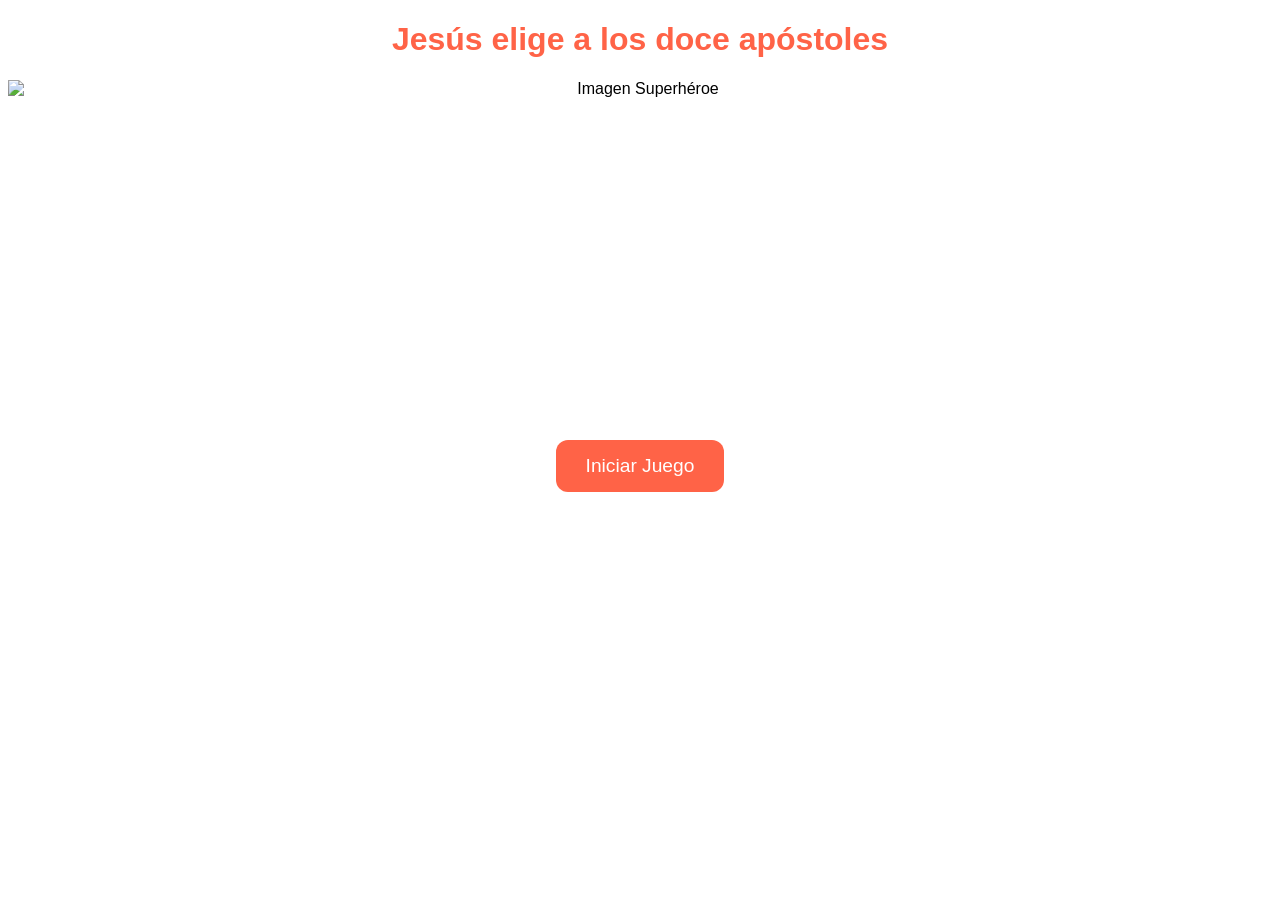
==== index.html @ 4627c61e "first commit" ====
<!DOCTYPE html>
<html lang="es">

<head>
    <meta charset="UTF-8">
    <meta name="viewport" content="width=device-width, initial-scale=1.0">
    <title>Jesús elige a los doce apóstoles</title>
    <link rel="stylesheet" href="styles.css">
</head>

<body>
    <h1>Jesús elige a los doce apóstoles</h1>
    <img src="Imagenes/jesus 1.jpg" alt="Imagen Superhéroe" id="superheroeImagen">
    <div id="addChildSection" class="container">
        <button class="button" onclick="startGame()">Iniciar Juego</button>
    </div>

    <div id="gameSection" class="container" style="display: none;">
        <div id="cardsContainer" class="cards-container"></div>
    </div>

    <!-- Modal para verificar la respuesta -->
    <div id="modal" class="modal">
        <div class="modal-content">
            <img id="modalImage" src="" alt="Objeto" class="modal-img">
            <div class="input-section">
                <label for="guessInput">¿Qué nombre tiene esto?</label>
                <input type="text" id="guessInput" placeholder="Escribe aquí...">
            </div>
            <button class="check-button" onclick="checkAnswer()">Revisar</button>
        </div>
    </div>

    <!-- Modal para mostrar el resultado de la respuesta -->
    <div id="resultModal" class="modal">
        <div class="modal-content">
            <p id="resultMessage"></p>
            <button class="check-button" id="retryButton" onclick="retry()">Intentar de nuevo</button>
        </div>
    </div>

    <script src="script1.js"></script>
</body>

</html>
---- styles.css ----
body {
    font-family: 'Comic Sans MS', sans-serif;
    text-align: center;
    background-color: white;
}

h1 {
    color: #ff6347;
    opacity: 0;
    animation: fadeIn 1s forwards, shake 0.5s 1s;
}

@keyframes fadeIn {
    to {
        opacity: 1;
    }
}

@keyframes shake {
    0% {
        transform: translate(1px, 1px);
    }

    25% {
        transform: translate(-1px, -2px);
    }

    50% {
        transform: translate(-3px, 0px);
    }

    75% {
        transform: translate(3px, 2px);
    }

    100% {
        transform: translate(0px, 0px);
    }
}

.container {
    margin-top: 50px;
}

.button {
    background-color: #ff6347;
    color: white;
    padding: 15px 30px;
    margin: 10px;
    border: none;
    cursor: pointer;
    font-size: 1.2em;
    border-radius: 12px;
    transition: background-color 0.3s, transform 0.3s;
}

.button:hover {
    background-color: #ff4500;
    transform: translateY(-3px) rotate(3deg);
}

.bounce {
    animation: bounce 1s infinite;
}

@keyframes bounce {

    0%,
    100% {
        transform: translateY(0);
    }

    50% {
        transform: translateY(-10px);
    }
}

.cards-container {
    display: flex;
    flex-direction: column;
    align-items: center;
    margin-top: 20px;
}

.card-row {
    display: flex;
    justify-content: center;
    margin: 10px 0;
}

.card {
    background-color: white;
    width: 100px;
    height: 100px;
    margin: 5px;
    cursor: pointer;
    border-radius: 2px;
    background-size: cover;
    transition: transform 0.3s, opacity 0.3s;
    display: flex;
    justify-content: center;
    align-items: center;
    border: 2px solid #ff6347;
    opacity: 0;
    animation: fadeInCard 0.5s forwards;
}

@keyframes fadeInCard {
    to {
        opacity: 1;
    }
}

.card:hover {
    transform: scale(1.1) rotate(10deg);
}

.letter {
    font-size: 3em;
    color: #ff6347;
    display: flex;
    justify-content: center;
    align-items: center;
    height: 100%;
    animation: letterBounce 0.5s infinite;
}

@keyframes letterBounce {

    0%,
    100% {
        transform: translateY(0);
    }

    50% {
        transform: translateY(-5px);
    }
}

.modal {
    display: none;
    position: fixed;
    z-index: 1;
    left: 0;
    top: 0;
    width: 100%;
    height: 100%;
    background-color: rgba(0, 0, 0, 0.4);
    justify-content: center;
    align-items: center;
}

.modal-content {
    background-color: white;
    padding: 20px;
    border-radius: 12px;
    text-align: center;
    width: 400px;
    transform: translateY(-30px);
    opacity: 0;
    animation: slideIn 0.5s forwards;
}

@keyframes slideIn {
    to {
        transform: translateY(0);
        opacity: 1;
    }
}

.modal-img {
    width: 200px;
    height: auto;
    margin-bottom: 20px;
    animation: zoomIn 0.5s forwards;
}

@keyframes zoomIn {
    0% {
        transform: scale(0);
    }

    100% {
        transform: scale(1);
    }
}

.input-section {
    margin-bottom: 15px;
}

#guessInput {
    padding: 10px;
    width: 80%;
    font-size: 1.2em;
    margin-top: 10px;
    animation: fadeInInput 0.5s forwards;
}

@keyframes fadeInInput {
    0% {
        opacity: 0;
        transform: translateY(-10px);
    }

    100% {
        opacity: 1;
        transform: translateY(0);
    }
}

.check-button {
    background-color: #ff6347;
    color: white;
    padding: 10px 20px;
    font-size: 1.2em;
    border-radius: 12px;
    cursor: pointer;
    border: none;
}

#superheroeImagen {
    display: block;
    margin: 0 auto;
    height: 300px;
    width: auto;
    animation: zoomIn 0.5s forwards;
}

@keyframes zoomIn {
    0% {
        transform: scale(0);
    }

    100% {
        transform: scale(1);
    }
}

/* Este estilo puede reutilizarse para el nuevo modal */
.result-modal-content {
    background-color: white;
    padding: 20px;
    border-radius: 12px;
    text-align: center;
    width: 400px;
}
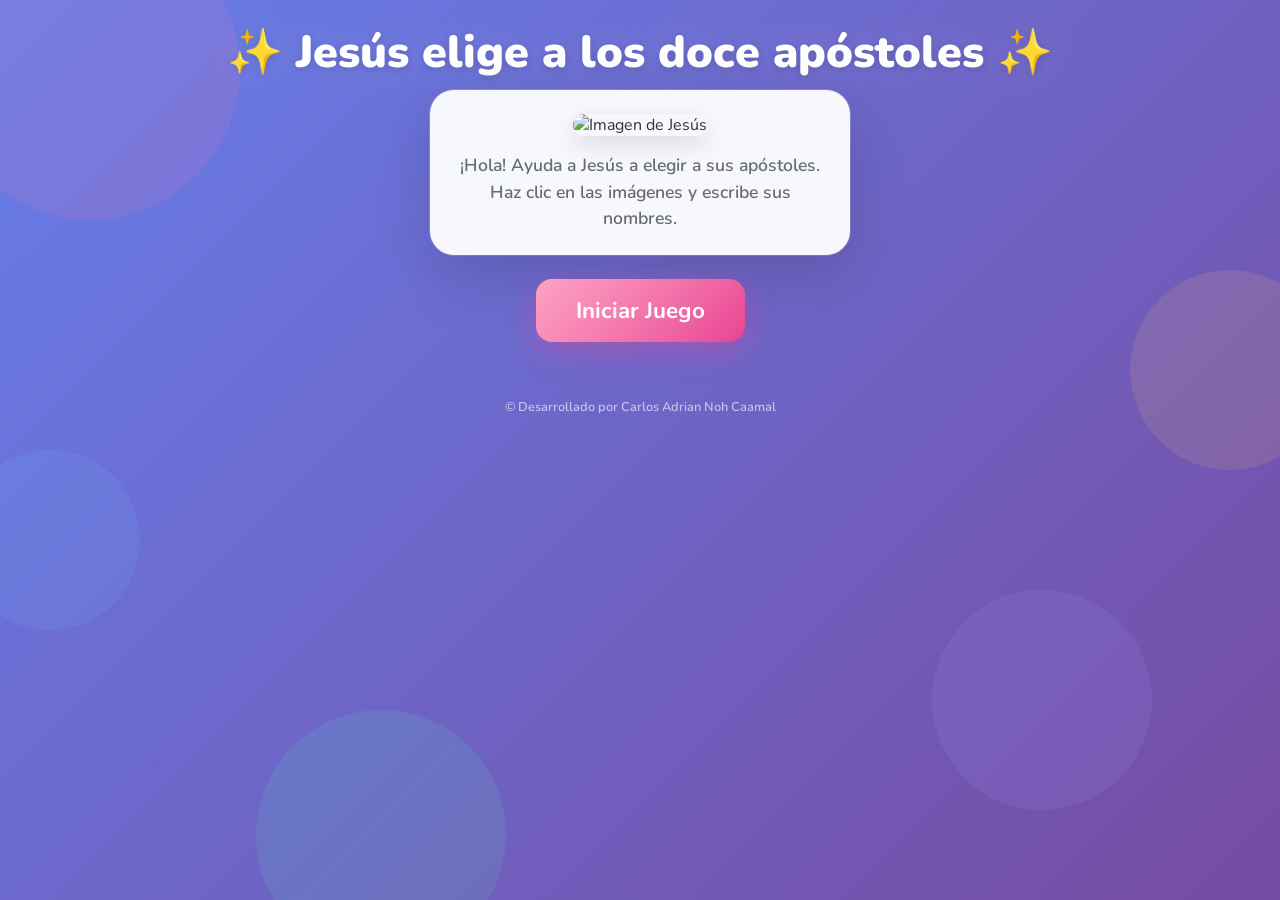
==== commit 3a8fc469: "Añade funcionalidad interactiva al juego y mejora la interfaz de usuario con animaciones y estilos. " ====
--- a/index.html
+++ b/index.html
@@ -4,42 +4,112 @@
 <head>
     <meta charset="UTF-8">
     <meta name="viewport" content="width=device-width, initial-scale=1.0">
+    <meta name="description" content="Juego interactivo para niños: Jesús elige a los doce apóstoles">
+    <meta name="theme-color" content="#6C63FF">
     <title>Jesús elige a los doce apóstoles</title>
+    <link rel="icon" href="Imagenes/icon.png" type="image/png">
+    <link rel="preconnect" href="https://fonts.googleapis.com">
+    <link rel="preconnect" href="https://fonts.gstatic.com" crossorigin>
+    <link href="https://fonts.googleapis.com/css2?family=Nunito:wght@400;600;700;800;900&display=swap" rel="stylesheet">
     <link rel="stylesheet" href="styles.css">
 </head>
 
 <body>
-    <h1>Jesús elige a los doce apóstoles</h1>
-    <img src="Imagenes/jesus 1.jpg" alt="Imagen Superhéroe" id="superheroeImagen">
-    <div id="addChildSection" class="container">
-        <button class="button" onclick="startGame()">Iniciar Juego</button>
+    <div class="bg-shapes" aria-hidden="true">
+        <div class="shape shape-1"></div>
+        <div class="shape shape-2"></div>
+        <div class="shape shape-3"></div>
+        <div class="shape shape-4"></div>
+        <div class="shape shape-5"></div>
     </div>
 
-    <div id="gameSection" class="container" style="display: none;">
-        <div id="cardsContainer" class="cards-container"></div>
-    </div>
+    <canvas id="confetti-canvas" aria-hidden="true"></canvas>
 
-    <!-- Modal para verificar la respuesta -->
-    <div id="modal" class="modal">
+    <header class="header">
+        <h1 class="title">
+            <span class="title-icon" aria-hidden="true">&#x2728;</span>
+            Jesús elige a los doce apóstoles
+            <span class="title-icon" aria-hidden="true">&#x2728;</span>
+        </h1>
+    </header>
+
+    <main>
+        <section id="introSection" class="intro-section">
+            <div class="hero-card">
+                <img src="Imagenes/jesus 1.jpg" alt="Imagen de Jesús" class="hero-image" id="superheroeImagen">
+                <p class="hero-text">¡Hola! Ayuda a Jesús a elegir a sus apóstoles. Haz clic en las imágenes y escribe sus nombres.</p>
+            </div>
+            <div class="score-board" id="scoreBoard" style="display: none;">
+                <div class="score-item">
+                    <span class="score-label">Puntos</span>
+                    <span class="score-value" id="scoreValue">0</span>
+                </div>
+                <div class="score-item">
+                    <span class="score-label">Acertadas</span>
+                    <span class="score-value" id="correctCount">0</span>
+                </div>
+            </div>
+            <button class="btn btn-start" id="startBtn" onclick="startGame()" aria-label="Iniciar juego">
+                Iniciar Juego
+            </button>
+        </section>
+
+        <section id="gameSection" class="game-section" style="display: none;">
+            <div class="game-header">
+                <button class="btn btn-back" id="backBtn" onclick="goHome()" aria-label="Volver al inicio">
+                    <span aria-hidden="true">&#x2190;</span> Inicio
+                </button>
+                <div class="score-inline">
+                    <span class="score-label-sm">Puntos:</span>
+                    <span class="score-value-sm" id="scoreValueGame">0</span>
+                </div>
+            </div>
+            <div id="cardsContainer" class="cards-container"></div>
+        </section>
+    </main>
+
+    <div id="modal" class="modal" role="dialog" aria-modal="true" aria-labelledby="modalTitle">
+        <div class="modal-backdrop" onclick="closeModal()"></div>
         <div class="modal-content">
-            <img id="modalImage" src="" alt="Objeto" class="modal-img">
+            <button class="modal-close" onclick="closeModal()" aria-label="Cerrar">&times;</button>
+            <h2 id="modalTitle" class="modal-title">¿Qué nombre tiene esto?</h2>
+            <div class="modal-image-wrapper">
+                <img id="modalImage" src="" alt="Objeto" class="modal-img">
+            </div>
             <div class="input-section">
-                <label for="guessInput">¿Qué nombre tiene esto?</label>
-                <input type="text" id="guessInput" placeholder="Escribe aquí...">
+                <label for="guessInput" class="input-label">Escribe el nombre:</label>
+                <input type="text" id="guessInput" class="guess-input" placeholder="Escribe aquí..."
+                    autocomplete="off" maxlength="50" aria-describedby="inputHint">
+                <span id="inputHint" class="input-hint">Presiona Enter o toca el botón</span>
             </div>
-            <button class="check-button" onclick="checkAnswer()">Revisar</button>
+            <button class="btn btn-check" id="checkBtn" onclick="checkAnswer()">
+                Revisar
+            </button>
         </div>
     </div>
 
-    <!-- Modal para mostrar el resultado de la respuesta -->
-    <div id="resultModal" class="modal">
-        <div class="modal-content">
-            <p id="resultMessage"></p>
-            <button class="check-button" id="retryButton" onclick="retry()">Intentar de nuevo</button>
+    <div id="resultModal" class="modal" role="dialog" aria-modal="true" aria-labelledby="resultTitle">
+        <div class="modal-backdrop" onclick="closeResult()"></div>
+        <div class="modal-content modal-result">
+            <div id="resultEmoji" class="result-emoji" aria-hidden="true"></div>
+            <h2 id="resultTitle" class="result-title"></h2>
+            <p id="resultMessage" class="result-message"></p>
+            <div class="result-buttons">
+                <button class="btn btn-retry" onclick="retry()">
+                    Seguir
+                </button>
+                <button class="btn btn-home" onclick="goHome(); closeResult();">
+                    Inicio
+                </button>
+            </div>
         </div>
     </div>
 
-    <script src="script1.js"></script>
+    <footer class="footer">
+        <p>&copy; Desarrollado por Carlos Adrian Noh Caamal</p>
+    </footer>
+
+    <script src="scripts.js"></script>
 </body>
 
-</html>+</html>
--- a/styles.css
+++ b/styles.css
@@ -1,247 +1,1033 @@
+/* =============================================
+   RESET & BASE
+   ============================================= */
+*,
+*::before,
+*::after {
+    margin: 0;
+    padding: 0;
+    box-sizing: border-box;
+}
+
+html {
+    font-size: 16px;
+    scroll-behavior: smooth;
+}
+
 body {
-    font-family: 'Comic Sans MS', sans-serif;
+    font-family: 'Nunito', 'Comic Sans MS', cursive, sans-serif;
+    min-height: 100vh;
     text-align: center;
-    background-color: white;
-}
-
-h1 {
-    color: #ff6347;
+    background: linear-gradient(135deg, #667eea 0%, #764ba2 100%);
+    color: #2d3436;
+    overflow-x: hidden;
+    position: relative;
+}
+
+/* =============================================
+   ANIMATED BACKGROUND SHAPES
+   ============================================= */
+.bg-shapes {
+    position: fixed;
+    inset: 0;
+    pointer-events: none;
+    z-index: 0;
+    overflow: hidden;
+}
+
+.shape {
+    position: absolute;
+    border-radius: 50%;
+    opacity: 0.12;
+    animation: floatShape 12s ease-in-out infinite;
+}
+
+.shape-1 {
+    width: 300px;
+    height: 300px;
+    background: #fd79a8;
+    top: -80px;
+    left: -60px;
+    animation-delay: 0s;
+}
+
+.shape-2 {
+    width: 200px;
+    height: 200px;
+    background: #fdcb6e;
+    top: 30%;
+    right: -50px;
+    animation-delay: 2s;
+}
+
+.shape-3 {
+    width: 250px;
+    height: 250px;
+    background: #55efc4;
+    bottom: -60px;
+    left: 20%;
+    animation-delay: 4s;
+}
+
+.shape-4 {
+    width: 180px;
+    height: 180px;
+    background: #74b9ff;
+    top: 50%;
+    left: -40px;
+    animation-delay: 6s;
+}
+
+.shape-5 {
+    width: 220px;
+    height: 220px;
+    background: #a29bfe;
+    bottom: 10%;
+    right: 10%;
+    animation-delay: 8s;
+}
+
+@keyframes floatShape {
+    0%, 100% {
+        transform: translateY(0) rotate(0deg) scale(1);
+    }
+    33% {
+        transform: translateY(-30px) rotate(120deg) scale(1.05);
+    }
+    66% {
+        transform: translateY(20px) rotate(240deg) scale(0.95);
+    }
+}
+
+/* =============================================
+   CONFETTI CANVAS
+   ============================================= */
+#confetti-canvas {
+    position: fixed;
+    inset: 0;
+    width: 100%;
+    height: 100%;
+    pointer-events: none;
+    z-index: 9999;
+}
+
+/* =============================================
+   HEADER & TITLE
+   ============================================= */
+.header {
+    position: relative;
+    z-index: 1;
+    padding: 1.5rem 1rem 0.5rem;
+}
+
+.title {
+    font-size: clamp(1.5rem, 5vw, 2.8rem);
+    font-weight: 900;
+    color: #fff;
+    text-shadow:
+        0 2px 10px rgba(0, 0, 0, 0.15),
+        0 0 40px rgba(255, 255, 255, 0.2);
+    animation: titlePop 0.8s cubic-bezier(0.68, -0.55, 0.265, 1.55) forwards;
     opacity: 0;
-    animation: fadeIn 1s forwards, shake 0.5s 1s;
-}
-
-@keyframes fadeIn {
+    line-height: 1.3;
+}
+
+.title-icon {
+    display: inline-block;
+    animation: sparkle 2s ease-in-out infinite;
+}
+
+.title-icon:last-child {
+    animation-delay: 0.5s;
+}
+
+@keyframes titlePop {
+    0% {
+        opacity: 0;
+        transform: scale(0.3) rotate(-10deg);
+    }
+    50% {
+        transform: scale(1.1) rotate(3deg);
+    }
+    100% {
+        opacity: 1;
+        transform: scale(1) rotate(0deg);
+    }
+}
+
+@keyframes sparkle {
+    0%, 100% {
+        transform: scale(1) rotate(0deg);
+    }
+    25% {
+        transform: scale(1.2) rotate(10deg);
+    }
+    75% {
+        transform: scale(0.9) rotate(-5deg);
+    }
+}
+
+/* =============================================
+   MAIN CONTENT
+   ============================================= */
+main {
+    position: relative;
+    z-index: 1;
+    padding: 0 1rem 2rem;
+}
+
+/* =============================================
+   INTRO SECTION
+   ============================================= */
+.intro-section {
+    display: flex;
+    flex-direction: column;
+    align-items: center;
+    gap: 1.5rem;
+    animation: fadeInUp 0.6s ease-out 0.3s both;
+}
+
+@keyframes fadeInUp {
+    from {
+        opacity: 0;
+        transform: translateY(30px);
+    }
     to {
         opacity: 1;
-    }
-}
-
-@keyframes shake {
-    0% {
-        transform: translate(1px, 1px);
-    }
-
-    25% {
-        transform: translate(-1px, -2px);
-    }
-
+        transform: translateY(0);
+    }
+}
+
+.hero-card {
+    background: rgba(255, 255, 255, 0.95);
+    backdrop-filter: blur(10px);
+    border-radius: 1.5rem;
+    padding: 1.5rem;
+    max-width: 420px;
+    width: 100%;
+    box-shadow:
+        0 20px 60px rgba(0, 0, 0, 0.15),
+        0 0 0 1px rgba(255, 255, 255, 0.2);
+    animation: cardFloat 3s ease-in-out infinite;
+}
+
+@keyframes cardFloat {
+    0%, 100% {
+        transform: translateY(0);
+    }
     50% {
-        transform: translate(-3px, 0px);
-    }
-
-    75% {
-        transform: translate(3px, 2px);
-    }
-
-    100% {
-        transform: translate(0px, 0px);
-    }
-}
-
-.container {
-    margin-top: 50px;
-}
-
-.button {
-    background-color: #ff6347;
-    color: white;
-    padding: 15px 30px;
-    margin: 10px;
+        transform: translateY(-8px);
+    }
+}
+
+.hero-image {
+    width: 100%;
+    max-width: 280px;
+    height: auto;
+    border-radius: 1rem;
+    margin-bottom: 1rem;
+    animation: imageReveal 0.8s ease-out 0.5s both;
+    box-shadow: 0 8px 25px rgba(0, 0, 0, 0.12);
+}
+
+@keyframes imageReveal {
+    from {
+        opacity: 0;
+        transform: scale(0.8);
+    }
+    to {
+        opacity: 1;
+        transform: scale(1);
+    }
+}
+
+.hero-text {
+    font-size: 1.1rem;
+    font-weight: 600;
+    color: #636e72;
+    line-height: 1.5;
+}
+
+/* =============================================
+   SCORE BOARD
+   ============================================= */
+.score-board {
+    display: flex;
+    gap: 1.5rem;
+    animation: fadeInUp 0.4s ease-out both;
+}
+
+.score-item {
+    background: rgba(255, 255, 255, 0.9);
+    backdrop-filter: blur(10px);
+    border-radius: 1rem;
+    padding: 0.8rem 1.5rem;
+    min-width: 100px;
+    box-shadow: 0 8px 30px rgba(0, 0, 0, 0.1);
+    display: flex;
+    flex-direction: column;
+    gap: 0.25rem;
+}
+
+.score-label {
+    font-size: 0.8rem;
+    font-weight: 700;
+    text-transform: uppercase;
+    letter-spacing: 0.05em;
+    color: #636e72;
+}
+
+.score-value {
+    font-size: 1.8rem;
+    font-weight: 900;
+    color: #6C63FF;
+    transition: transform 0.3s cubic-bezier(0.68, -0.55, 0.265, 1.55);
+}
+
+.score-value.bump {
+    transform: scale(1.3);
+}
+
+/* =============================================
+   BUTTONS
+   ============================================= */
+.btn {
+    display: inline-flex;
+    align-items: center;
+    justify-content: center;
+    gap: 0.5rem;
     border: none;
     cursor: pointer;
+    font-family: inherit;
+    font-weight: 700;
+    border-radius: 1rem;
+    transition: all 0.3s cubic-bezier(0.68, -0.55, 0.265, 1.55);
+    position: relative;
+    overflow: hidden;
+    -webkit-tap-highlight-color: transparent;
+}
+
+.btn::after {
+    content: '';
+    position: absolute;
+    inset: 0;
+    background: linear-gradient(135deg, rgba(255,255,255,0.3), transparent);
+    pointer-events: none;
+}
+
+.btn:active {
+    transform: scale(0.95);
+}
+
+.btn-icon {
     font-size: 1.2em;
-    border-radius: 12px;
-    transition: background-color 0.3s, transform 0.3s;
-}
-
-.button:hover {
-    background-color: #ff4500;
-    transform: translateY(-3px) rotate(3deg);
-}
-
-.bounce {
-    animation: bounce 1s infinite;
-}
-
-@keyframes bounce {
-
-    0%,
-    100% {
-        transform: translateY(0);
-    }
-
+}
+
+.btn-start {
+    background: linear-gradient(135deg, #fd79a8, #e84393);
+    color: white;
+    font-size: clamp(1.1rem, 3vw, 1.4rem);
+    padding: 1rem 2.5rem;
+    box-shadow:
+        0 8px 30px rgba(232, 67, 147, 0.4),
+        0 0 0 0 rgba(232, 67, 147, 0.4);
+    animation: pulseBtn 2s ease-in-out infinite;
+}
+
+.btn-start:hover {
+    transform: translateY(-3px) scale(1.03);
+    box-shadow:
+        0 12px 40px rgba(232, 67, 147, 0.5),
+        0 0 0 4px rgba(232, 67, 147, 0.2);
+}
+
+@keyframes pulseBtn {
+    0%, 100% {
+        box-shadow:
+            0 8px 30px rgba(232, 67, 147, 0.4),
+            0 0 0 0 rgba(232, 67, 147, 0.4);
+    }
     50% {
-        transform: translateY(-10px);
-    }
-}
-
+        box-shadow:
+            0 8px 30px rgba(232, 67, 147, 0.4),
+            0 0 0 12px rgba(232, 67, 147, 0);
+    }
+}
+
+.btn-back {
+    background: rgba(255, 255, 255, 0.2);
+    backdrop-filter: blur(10px);
+    color: white;
+    font-size: 0.95rem;
+    padding: 0.6rem 1.2rem;
+    border: 1px solid rgba(255, 255, 255, 0.3);
+}
+
+.btn-back:hover {
+    background: rgba(255, 255, 255, 0.35);
+    transform: translateY(-2px);
+}
+
+.btn-check {
+    background: linear-gradient(135deg, #00b894, #00cec9);
+    color: white;
+    font-size: 1.15rem;
+    padding: 0.8rem 2rem;
+    box-shadow: 0 6px 20px rgba(0, 206, 201, 0.35);
+}
+
+.btn-check:hover {
+    transform: translateY(-2px);
+    box-shadow: 0 10px 30px rgba(0, 206, 201, 0.45);
+}
+
+.btn-retry {
+    background: linear-gradient(135deg, #6C63FF, #a29bfe);
+    color: white;
+    font-size: 1.05rem;
+    padding: 0.7rem 1.5rem;
+    box-shadow: 0 6px 20px rgba(108, 99, 255, 0.35);
+}
+
+.btn-retry:hover {
+    transform: translateY(-2px);
+    box-shadow: 0 10px 30px rgba(108, 99, 255, 0.45);
+}
+
+.btn-home {
+    background: rgba(255, 255, 255, 0.2);
+    color: white;
+    font-size: 1.05rem;
+    padding: 0.7rem 1.5rem;
+    border: 1px solid rgba(255, 255, 255, 0.3);
+}
+
+.btn-home:hover {
+    background: rgba(255, 255, 255, 0.35);
+}
+
+/* =============================================
+   GAME SECTION
+   ============================================= */
+.game-section {
+    animation: fadeInUp 0.5s ease-out both;
+}
+
+.game-header {
+    display: flex;
+    justify-content: space-between;
+    align-items: center;
+    padding: 0.5rem 0 1rem;
+    max-width: 900px;
+    margin: 0 auto;
+}
+
+.score-inline {
+    display: flex;
+    align-items: center;
+    gap: 0.5rem;
+    background: rgba(255, 255, 255, 0.15);
+    backdrop-filter: blur(10px);
+    border-radius: 0.8rem;
+    padding: 0.5rem 1rem;
+    border: 1px solid rgba(255, 255, 255, 0.2);
+}
+
+.score-label-sm {
+    font-size: 0.85rem;
+    font-weight: 700;
+    color: rgba(255, 255, 255, 0.8);
+}
+
+.score-value-sm {
+    font-size: 1.3rem;
+    font-weight: 900;
+    color: #fdcb6e;
+    transition: transform 0.3s cubic-bezier(0.68, -0.55, 0.265, 1.55);
+}
+
+.score-value-sm.bump {
+    transform: scale(1.4);
+}
+
+/* =============================================
+   CARDS CONTAINER
+   ============================================= */
 .cards-container {
     display: flex;
     flex-direction: column;
     align-items: center;
-    margin-top: 20px;
+    gap: 0.8rem;
+    max-width: 900px;
+    margin: 0 auto;
 }
 
 .card-row {
     display: flex;
     justify-content: center;
-    margin: 10px 0;
-}
-
+    flex-wrap: wrap;
+    gap: 0.5rem;
+}
+
+/* =============================================
+   INDIVIDUAL CARD
+   ============================================= */
 .card {
-    background-color: white;
-    width: 100px;
-    height: 100px;
-    margin: 5px;
+    width: clamp(60px, 15vw, 90px);
+    height: clamp(60px, 15vw, 90px);
+    border-radius: 0.8rem;
     cursor: pointer;
-    border-radius: 2px;
-    background-size: cover;
-    transition: transform 0.3s, opacity 0.3s;
+    position: relative;
+    overflow: hidden;
+    background: white;
+    border: 3px solid transparent;
+    background-clip: padding-box;
+    transition: all 0.3s cubic-bezier(0.68, -0.55, 0.265, 1.55);
+    animation: cardAppear 0.5s ease-out both;
+    box-shadow: 0 4px 15px rgba(0, 0, 0, 0.1);
+}
+
+.card::before {
+    content: '';
+    position: absolute;
+    inset: -3px;
+    border-radius: calc(0.8rem + 3px);
+    background: linear-gradient(135deg, #fd79a8, #6C63FF, #00b894, #fdcb6e);
+    z-index: -1;
+    opacity: 0;
+    transition: opacity 0.3s ease;
+}
+
+.card:hover::before {
+    opacity: 1;
+}
+
+.card:hover {
+    transform: translateY(-5px) scale(1.08);
+    box-shadow: 0 12px 35px rgba(108, 99, 255, 0.3);
+}
+
+.card:active {
+    transform: scale(0.95);
+}
+
+@keyframes cardAppear {
+    from {
+        opacity: 0;
+        transform: scale(0.5) rotate(-10deg);
+    }
+    to {
+        opacity: 1;
+        transform: scale(1) rotate(0deg);
+    }
+}
+
+.card img {
+    width: 100%;
+    height: 100%;
+    object-fit: cover;
+    border-radius: calc(0.8rem - 3px);
+    display: block;
+}
+
+.card[data-solved="true"] {
+    cursor: default;
+    border-color: #00b894;
+    box-shadow: 0 4px 20px rgba(0, 184, 148, 0.3);
+}
+
+.card[data-solved="true"]:hover {
+    transform: none;
+}
+
+.card[data-solved="true"]::before {
+    background: linear-gradient(135deg, #00b894, #00cec9);
+    opacity: 1;
+}
+
+/* =============================================
+   LETTER DISPLAY (solved card)
+   ============================================= */
+.letter {
+    font-size: clamp(1.8rem, 5vw, 2.8rem);
+    font-weight: 900;
+    color: white;
     display: flex;
     justify-content: center;
     align-items: center;
-    border: 2px solid #ff6347;
-    opacity: 0;
-    animation: fadeInCard 0.5s forwards;
-}
-
-@keyframes fadeInCard {
+    width: 100%;
+    height: 100%;
+    border-radius: calc(0.8rem - 3px);
+    background: linear-gradient(135deg, #00b894, #00cec9);
+    animation: letterReveal 0.5s cubic-bezier(0.68, -0.55, 0.265, 1.55) both;
+    text-shadow: 0 2px 8px rgba(0, 0, 0, 0.2);
+}
+
+@keyframes letterReveal {
+    from {
+        transform: rotateY(90deg) scale(0.5);
+        opacity: 0;
+    }
     to {
+        transform: rotateY(0deg) scale(1);
         opacity: 1;
     }
 }
 
-.card:hover {
-    transform: scale(1.1) rotate(10deg);
-}
-
-.letter {
-    font-size: 3em;
-    color: #ff6347;
-    display: flex;
-    justify-content: center;
-    align-items: center;
-    height: 100%;
-    animation: letterBounce 0.5s infinite;
-}
-
-@keyframes letterBounce {
-
-    0%,
-    100% {
-        transform: translateY(0);
-    }
-
-    50% {
-        transform: translateY(-5px);
-    }
-}
-
+/* =============================================
+   MODAL
+   ============================================= */
 .modal {
     display: none;
     position: fixed;
-    z-index: 1;
-    left: 0;
-    top: 0;
-    width: 100%;
-    height: 100%;
-    background-color: rgba(0, 0, 0, 0.4);
+    inset: 0;
+    z-index: 1000;
     justify-content: center;
     align-items: center;
+    padding: 1rem;
+}
+
+.modal.is-open {
+    display: flex;
+}
+
+.modal-backdrop {
+    position: absolute;
+    inset: 0;
+    background: rgba(0, 0, 0, 0.5);
+    backdrop-filter: blur(5px);
+    animation: fadeIn 0.3s ease-out;
+}
+
+@keyframes fadeIn {
+    from { opacity: 0; }
+    to { opacity: 1; }
 }
 
 .modal-content {
-    background-color: white;
-    padding: 20px;
-    border-radius: 12px;
+    position: relative;
+    background: white;
+    border-radius: 1.5rem;
+    padding: 2rem 1.5rem;
+    max-width: 400px;
+    width: 100%;
     text-align: center;
-    width: 400px;
-    transform: translateY(-30px);
-    opacity: 0;
-    animation: slideIn 0.5s forwards;
-}
-
-@keyframes slideIn {
+    z-index: 1;
+    animation: modalSlideIn 0.4s cubic-bezier(0.68, -0.55, 0.265, 1.55) both;
+    box-shadow: 0 25px 80px rgba(0, 0, 0, 0.25);
+}
+
+@keyframes modalSlideIn {
+    from {
+        opacity: 0;
+        transform: translateY(40px) scale(0.9);
+    }
     to {
-        transform: translateY(0);
         opacity: 1;
-    }
+        transform: translateY(0) scale(1);
+    }
+}
+
+.modal-close {
+    position: absolute;
+    top: 0.8rem;
+    right: 1rem;
+    background: none;
+    border: none;
+    font-size: 1.8rem;
+    cursor: pointer;
+    color: #b2bec3;
+    width: 2.2rem;
+    height: 2.2rem;
+    border-radius: 50%;
+    display: flex;
+    align-items: center;
+    justify-content: center;
+    transition: all 0.2s ease;
+    line-height: 1;
+}
+
+.modal-close:hover {
+    color: #d63031;
+    background: #ffeaea;
+    transform: rotate(90deg);
+}
+
+.modal-title {
+    font-size: 1.2rem;
+    font-weight: 800;
+    color: #2d3436;
+    margin-bottom: 1rem;
+}
+
+.modal-image-wrapper {
+    margin: 0 auto 1.2rem;
+    width: fit-content;
 }
 
 .modal-img {
-    width: 200px;
+    width: clamp(140px, 50vw, 200px);
     height: auto;
-    margin-bottom: 20px;
-    animation: zoomIn 0.5s forwards;
-}
-
-@keyframes zoomIn {
-    0% {
-        transform: scale(0);
-    }
-
-    100% {
-        transform: scale(1);
-    }
-}
-
+    border-radius: 1rem;
+    box-shadow: 0 8px 30px rgba(0, 0, 0, 0.12);
+    animation: imgPop 0.5s cubic-bezier(0.68, -0.55, 0.265, 1.55) 0.2s both;
+}
+
+@keyframes imgPop {
+    from {
+        transform: scale(0) rotate(-15deg);
+        opacity: 0;
+    }
+    to {
+        transform: scale(1) rotate(0deg);
+        opacity: 1;
+    }
+}
+
+/* =============================================
+   INPUT
+   ============================================= */
 .input-section {
-    margin-bottom: 15px;
-}
-
-#guessInput {
-    padding: 10px;
-    width: 80%;
-    font-size: 1.2em;
-    margin-top: 10px;
-    animation: fadeInInput 0.5s forwards;
-}
-
-@keyframes fadeInInput {
-    0% {
-        opacity: 0;
-        transform: translateY(-10px);
-    }
-
-    100% {
-        opacity: 1;
-        transform: translateY(0);
-    }
-}
-
-.check-button {
-    background-color: #ff6347;
-    color: white;
-    padding: 10px 20px;
-    font-size: 1.2em;
-    border-radius: 12px;
-    cursor: pointer;
-    border: none;
-}
-
-#superheroeImagen {
+    margin-bottom: 1.2rem;
+}
+
+.input-label {
     display: block;
-    margin: 0 auto;
-    height: 300px;
-    width: auto;
-    animation: zoomIn 0.5s forwards;
-}
-
-@keyframes zoomIn {
-    0% {
-        transform: scale(0);
-    }
-
-    100% {
-        transform: scale(1);
-    }
-}
-
-/* Este estilo puede reutilizarse para el nuevo modal */
-.result-modal-content {
-    background-color: white;
-    padding: 20px;
-    border-radius: 12px;
-    text-align: center;
-    width: 400px;
-}+    font-size: 0.95rem;
+    font-weight: 700;
+    color: #636e72;
+    margin-bottom: 0.5rem;
+}
+
+.guess-input {
+    width: 100%;
+    max-width: 280px;
+    padding: 0.8rem 1.2rem;
+    font-size: 1.1rem;
+    font-family: inherit;
+    border: 3px solid #dfe6e9;
+    border-radius: 0.8rem;
+    outline: none;
+    transition: all 0.3s ease;
+    background: #f8f9fa;
+}
+
+.guess-input:focus {
+    border-color: #6C63FF;
+    background: white;
+    box-shadow: 0 0 0 4px rgba(108, 99, 255, 0.15);
+}
+
+.input-hint {
+    display: block;
+    font-size: 0.75rem;
+    color: #b2bec3;
+    margin-top: 0.4rem;
+}
+
+/* =============================================
+   RESULT MODAL
+   ============================================= */
+.modal-result {
+    max-width: 360px;
+}
+
+.result-emoji {
+    font-size: 4rem;
+    margin-bottom: 0.5rem;
+    animation: emojiPop 0.6s cubic-bezier(0.68, -0.55, 0.265, 1.55) both;
+}
+
+@keyframes emojiPop {
+    from {
+        transform: scale(0) rotate(-20deg);
+    }
+    50% {
+        transform: scale(1.3) rotate(10deg);
+    }
+    to {
+        transform: scale(1) rotate(0deg);
+    }
+}
+
+.result-title {
+    font-size: 1.3rem;
+    font-weight: 800;
+    margin-bottom: 0.3rem;
+}
+
+.result-title.correct {
+    color: #00b894;
+}
+
+.result-title.wrong {
+    color: #d63031;
+}
+
+.result-message {
+    font-size: 1rem;
+    color: #636e72;
+    margin-bottom: 1.2rem;
+    font-weight: 600;
+}
+
+.result-buttons {
+    display: flex;
+    gap: 0.8rem;
+    justify-content: center;
+    flex-wrap: wrap;
+}
+
+/* =============================================
+   FOOTER
+   ============================================= */
+.footer {
+    position: relative;
+    z-index: 1;
+    padding: 1.5rem 1rem;
+    color: rgba(255, 255, 255, 0.6);
+    font-size: 0.8rem;
+    font-weight: 600;
+}
+
+/* =============================================
+   RESPONSIVE: TABLETS (< 768px)
+   ============================================= */
+@media (max-width: 768px) {
+    .card {
+        width: clamp(50px, 18vw, 80px);
+        height: clamp(50px, 18vw, 80px);
+    }
+
+    .modal-content {
+        padding: 1.5rem 1.2rem;
+        margin: 0 0.5rem;
+    }
+
+    .hero-card {
+        padding: 1.2rem;
+    }
+
+    .score-board {
+        gap: 1rem;
+    }
+
+    .score-item {
+        padding: 0.6rem 1.2rem;
+        min-width: 85px;
+    }
+}
+
+/* =============================================
+   RESPONSIVE: PHONES (< 480px)
+   ============================================= */
+@media (max-width: 480px) {
+    .header {
+        padding: 1rem 0.5rem 0.3rem;
+    }
+
+    main {
+        padding: 0 0.5rem 1.5rem;
+    }
+
+    .card {
+        width: clamp(44px, 16vw, 65px);
+        height: clamp(44px, 16vw, 65px);
+        border-width: 2px;
+    }
+
+    .card-row {
+        gap: 0.3rem;
+    }
+
+    .cards-container {
+        gap: 0.5rem;
+    }
+
+    .btn-start {
+        padding: 0.8rem 2rem;
+        font-size: 1.1rem;
+    }
+
+    .hero-text {
+        font-size: 0.95rem;
+    }
+
+    .modal-content {
+        padding: 1.2rem 1rem;
+        border-radius: 1.2rem;
+    }
+
+    .modal-img {
+        width: clamp(120px, 50vw, 180px);
+    }
+
+    .guess-input {
+        max-width: 100%;
+        font-size: 1rem;
+        padding: 0.7rem 1rem;
+    }
+
+    .game-header {
+        padding: 0.3rem 0 0.8rem;
+    }
+
+    .btn-back {
+        padding: 0.5rem 0.8rem;
+        font-size: 0.85rem;
+    }
+
+    .score-inline {
+        padding: 0.4rem 0.8rem;
+    }
+
+    .result-emoji {
+        font-size: 3rem;
+    }
+
+    .result-title {
+        font-size: 1.1rem;
+    }
+}
+
+/* =============================================
+   RESPONSIVE: VERY SMALL SCREENS (< 360px)
+   ============================================= */
+@media (max-width: 360px) {
+    .card {
+        width: 42px;
+        height: 42px;
+    }
+
+    .letter {
+        font-size: 1.4rem;
+    }
+
+    .title {
+        font-size: 1.3rem;
+    }
+}
+
+/* =============================================
+   LANDSCAPE MODE ON PHONES
+   ============================================= */
+@media (max-height: 500px) and (orientation: landscape) {
+    .header {
+        padding: 0.5rem 1rem 0.2rem;
+    }
+
+    .title {
+        font-size: 1.3rem;
+    }
+
+    .hero-card {
+        display: none;
+    }
+
+    .card {
+        width: 55px;
+        height: 55px;
+    }
+
+    .cards-container {
+        gap: 0.3rem;
+    }
+}
+
+/* =============================================
+   ACCESSIBILITY: REDUCED MOTION
+   ============================================= */
+@media (prefers-reduced-motion: reduce) {
+    *,
+    *::before,
+    *::after {
+        animation-duration: 0.01ms !important;
+        animation-iteration-count: 1 !important;
+        transition-duration: 0.01ms !important;
+    }
+
+    .hero-card {
+        animation: none;
+    }
+
+    .card:hover {
+        transform: none;
+    }
+}
+
+/* =============================================
+   DARK MODE SUPPORT
+   ============================================= */
+@media (prefers-color-scheme: dark) {
+    body {
+        background: linear-gradient(135deg, #2d1b69 0%, #11998e 100%);
+    }
+
+    .hero-card,
+    .modal-content {
+        background: #2d3436;
+        color: white;
+    }
+
+    .modal-title {
+        color: white;
+    }
+
+    .hero-text {
+        color: #dfe6e9;
+    }
+
+    .guess-input {
+        background: #636e72;
+        border-color: #636e72;
+        color: white;
+    }
+
+    .guess-input:focus {
+        background: #2d3436;
+        border-color: #6C63FF;
+    }
+
+    .score-item {
+        background: rgba(45, 52, 54, 0.9);
+    }
+
+    .score-label {
+        color: #b2bec3;
+    }
+
+    .input-label {
+        color: #dfe6e9;
+    }
+}
+
+/* =============================================
+   FOCUS-VISIBLE FOR KEYBOARD NAVIGATION
+   ============================================= */
+.card:focus-visible,
+.btn:focus-visible,
+.guess-input:focus-visible,
+.modal-close:focus-visible {
+    outline: 3px solid #fdcb6e;
+    outline-offset: 3px;
+}
+
+/* =============================================
+   SCROLLBAR STYLING
+   ============================================= */
+::-webkit-scrollbar {
+    width: 8px;
+}
+
+::-webkit-scrollbar-track {
+    background: rgba(255, 255, 255, 0.1);
+}
+
+::-webkit-scrollbar-thumb {
+    background: rgba(255, 255, 255, 0.3);
+    border-radius: 4px;
+}
+
+::-webkit-scrollbar-thumb:hover {
+    background: rgba(255, 255, 255, 0.5);
+}
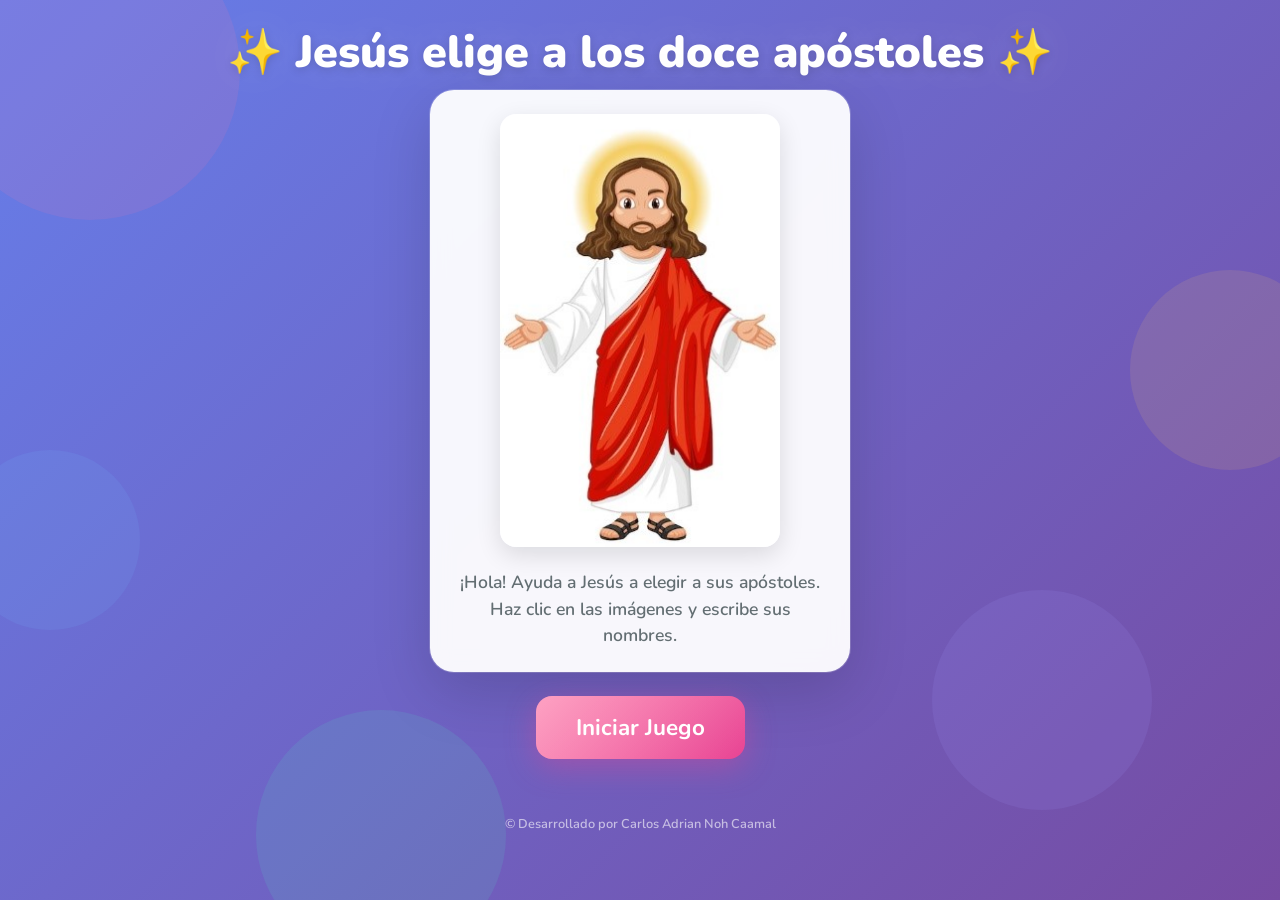
==== commit 22dc6e88: "Corrige los nombres de los archivos de imagen en el HTML para asegurar la correcta carga de recursos" ====
--- a/index.html
+++ b/index.html
@@ -7,7 +7,7 @@
     <meta name="description" content="Juego interactivo para niños: Jesús elige a los doce apóstoles">
     <meta name="theme-color" content="#6C63FF">
     <title>Jesús elige a los doce apóstoles</title>
-    <link rel="icon" href="Imagenes/icon.png" type="image/png">
+    <link rel="icon" href="Imagenes/Icon.png" type="image/png">
     <link rel="preconnect" href="https://fonts.googleapis.com">
     <link rel="preconnect" href="https://fonts.gstatic.com" crossorigin>
     <link href="https://fonts.googleapis.com/css2?family=Nunito:wght@400;600;700;800;900&display=swap" rel="stylesheet">
@@ -36,7 +36,7 @@
     <main>
         <section id="introSection" class="intro-section">
             <div class="hero-card">
-                <img src="Imagenes/jesus 1.jpg" alt="Imagen de Jesús" class="hero-image" id="superheroeImagen">
+                <img src="Imagenes/Jesus1.jpg" alt="Imagen de Jesús" class="hero-image" id="superheroeImagen">
                 <p class="hero-text">¡Hola! Ayuda a Jesús a elegir a sus apóstoles. Haz clic en las imágenes y escribe sus nombres.</p>
             </div>
             <div class="score-board" id="scoreBoard" style="display: none;">
